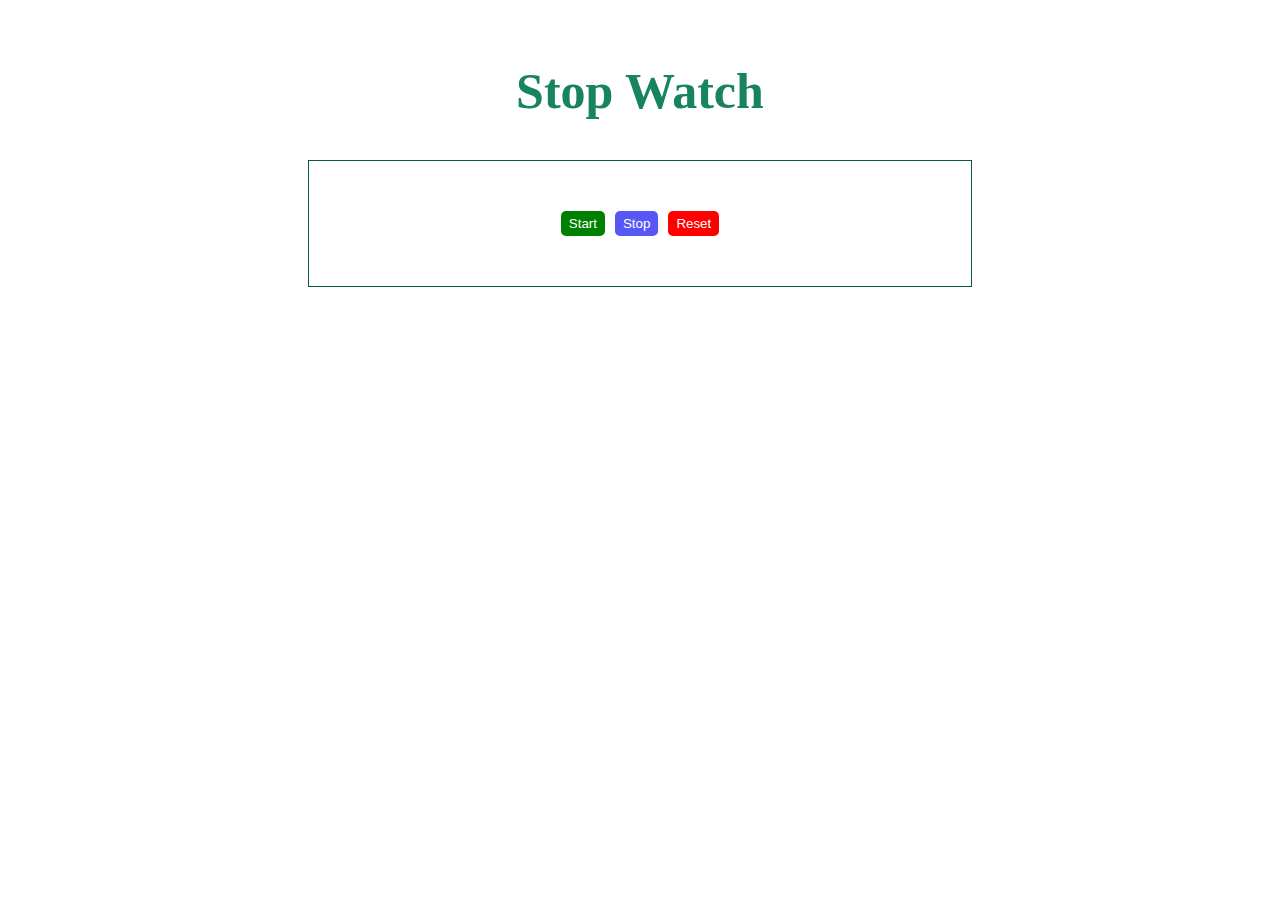
==== stop_watch/index.html @ e29f3a33 "stop-watch lab created" ====
<!DOCTYPE html>
<html lang="en">
<head>
    <meta charset="UTF-8">
    <meta name="viewport" content="width=device-width, initial-scale=1.0">
    <link rel="stylesheet" href="main.css">
    <title>Document</title>
</head>
<body>
    <div class="main">
        <h1 class="head-title">Stop Watch</h1>
        <div class="main-body">
            <div class="button-control">
                <button class="button-item bg-green cl-white">Start</button>
                <button class="button-item bg-blue cl-white">Stop</button>
                <button class="button-item bg-red cl-white">Reset</button>
            </div>
        </div>
    </div>
    <script src="main.js"></script>
</body>
</html>
---- stop_watch/main.css ----
.bg-red{
    background-color: red;
}
.bg-green{
    background-color: green;
}
.bg-blue{
    background-color: rgb(87, 87, 245);
}
.cl-white{
    color: white;
}
.main{
    padding-top: 20px;
    text-align: center;
    align-items: center;
}
.main .main-body{
    border: 1px solid  rgb(10, 88, 62);
    padding: 50px;
    margin: 40px 300px ;
}
.head-title{
    font-size: 50px;
    color: rgb(24, 131, 95);
}

.main-body .button-control{
    display: flex;
    justify-content: center;
}
.button-control .button-item{
    margin: 0 5px;
    padding: 5px 8px;
    border-radius: 5px;
    cursor: pointer;
    border: none;
}
.button-control .button-item:hover{

    opacity: 0.7;
}
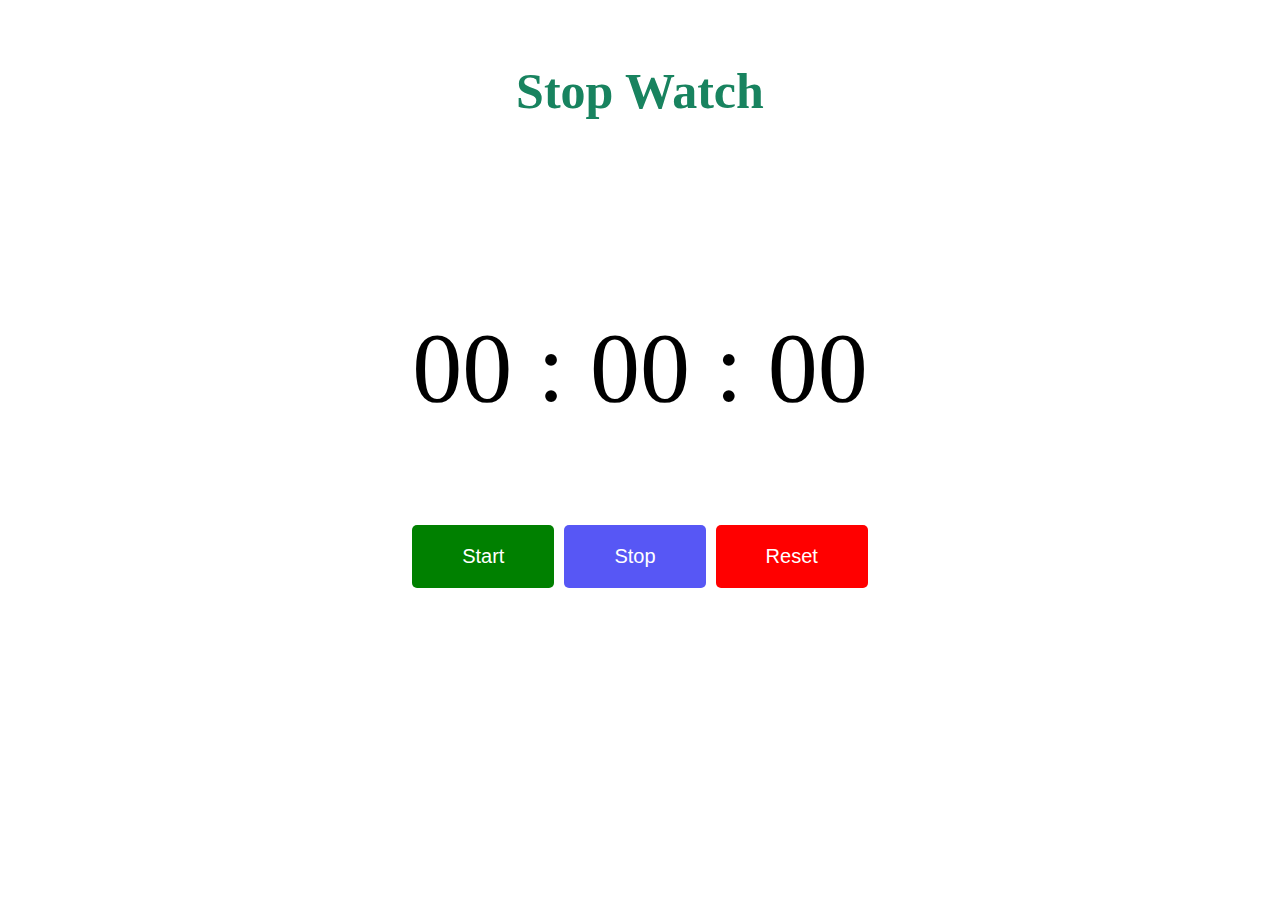
==== commit 3fbce599: "Removed submodule submodule_name" ====
--- a/stop_watch/index.html
+++ b/stop_watch/index.html
@@ -1,22 +1,34 @@
 <!DOCTYPE html>
 <html lang="en">
+
 <head>
     <meta charset="UTF-8">
     <meta name="viewport" content="width=device-width, initial-scale=1.0">
     <link rel="stylesheet" href="main.css">
     <title>Document</title>
 </head>
+
 <body>
     <div class="main">
         <h1 class="head-title">Stop Watch</h1>
         <div class="main-body">
+            <div class="clock">
+                <p class="all-clock">
+                    <span id="hours">00</span>
+                    <span>:</span>
+                    <span id="minutes">00</span>
+                    <span>:</span>
+                    <span id="seconds">00</span>
+                </p>
+            </div>
             <div class="button-control">
-                <button class="button-item bg-green cl-white">Start</button>
-                <button class="button-item bg-blue cl-white">Stop</button>
-                <button class="button-item bg-red cl-white">Reset</button>
+                <button class="button-item bg-green cl-white" onclick="start()">Start</button>
+                <button class="button-item bg-blue cl-white" onclick="stop()">Stop</button>
+                <button class="button-item bg-red cl-white" onclick="reset()">Reset</button>
             </div>
         </div>
     </div>
     <script src="main.js"></script>
 </body>
+
 </html>--- a/stop_watch/main.css
+++ b/stop_watch/main.css
@@ -16,7 +16,7 @@
     align-items: center;
 }
 .main .main-body{
-    border: 1px solid  rgb(10, 88, 62);
+    /* border: 1px solid  rgb(10, 88, 62); */
     padding: 50px;
     margin: 40px 300px ;
 }
@@ -31,12 +31,17 @@
 }
 .button-control .button-item{
     margin: 0 5px;
-    padding: 5px 8px;
+    padding: 20px 50px;
     border-radius: 5px;
     cursor: pointer;
     border: none;
+    font-size: 20px;
 }
 .button-control .button-item:hover{
 
     opacity: 0.7;
+}
+
+.all-clock{
+    font-size: 100px;
 }